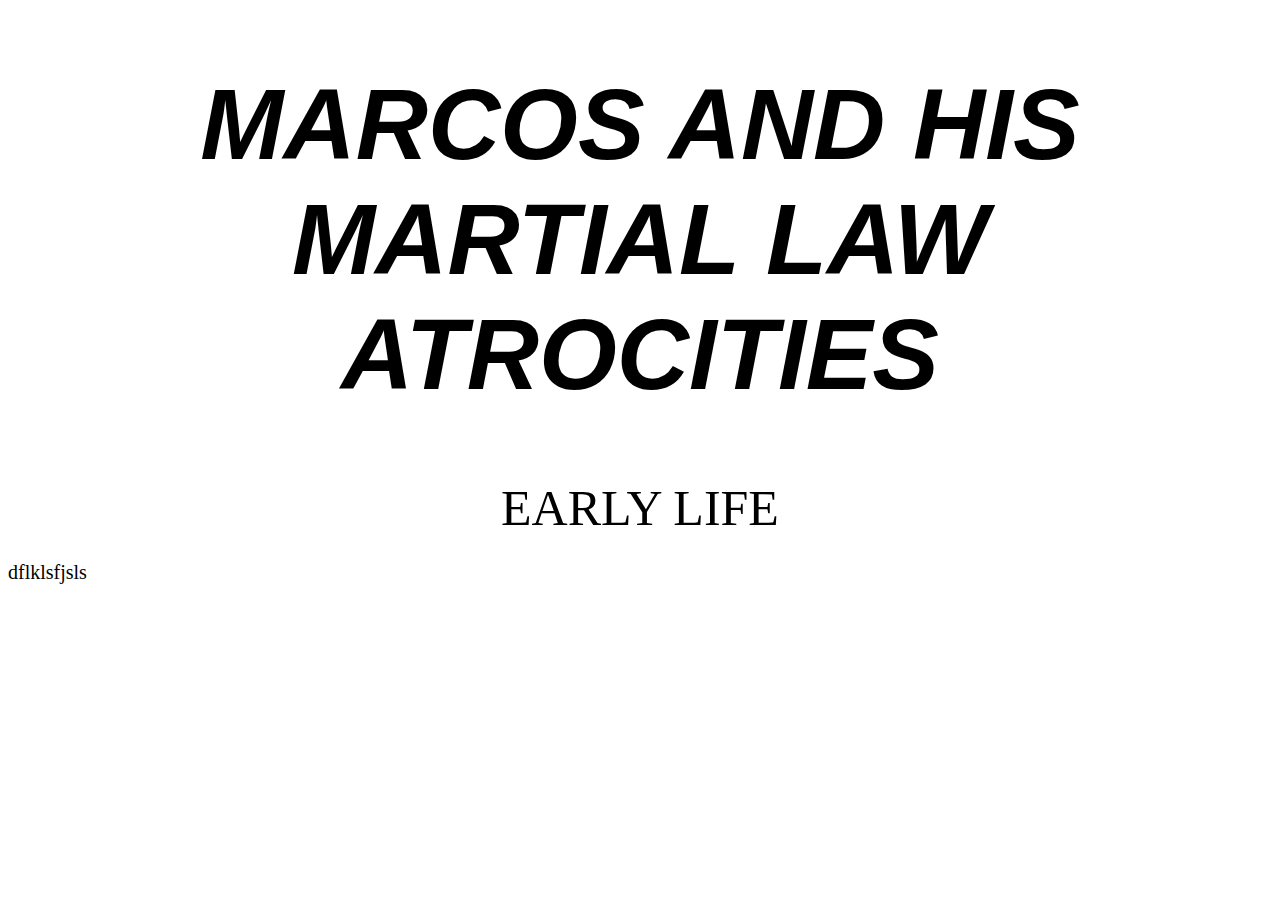
==== biography.html @ 8b1a9cfc "Add files via upload" ====
<!DOCTYPE html>
<html>
	<head>
	<style>
		body {
			background: url(18280204_1326078614096218_828407430_n.jpg) no-repeat;
			background-size: 100%;
			text-align: center;
			font-size: 50px;
		}
		h1 {
			font-family: "verdana", sans-serif;
			left: 25%;
			text-transform: uppercase;
			font-style: italic;
		}
		p {
			font-size: 20px;
			text-align:left;
			text-align:justify;
			color:black;
			line-height: 30px;
	
		}
	</style>
		<title></title>
	</head>
	<body>
		<h1> Marcos and his Martial Law Atrocities </h1>
		EARLY LIFE
			<p> dflklsfjsls </p>
	</body>
</html>
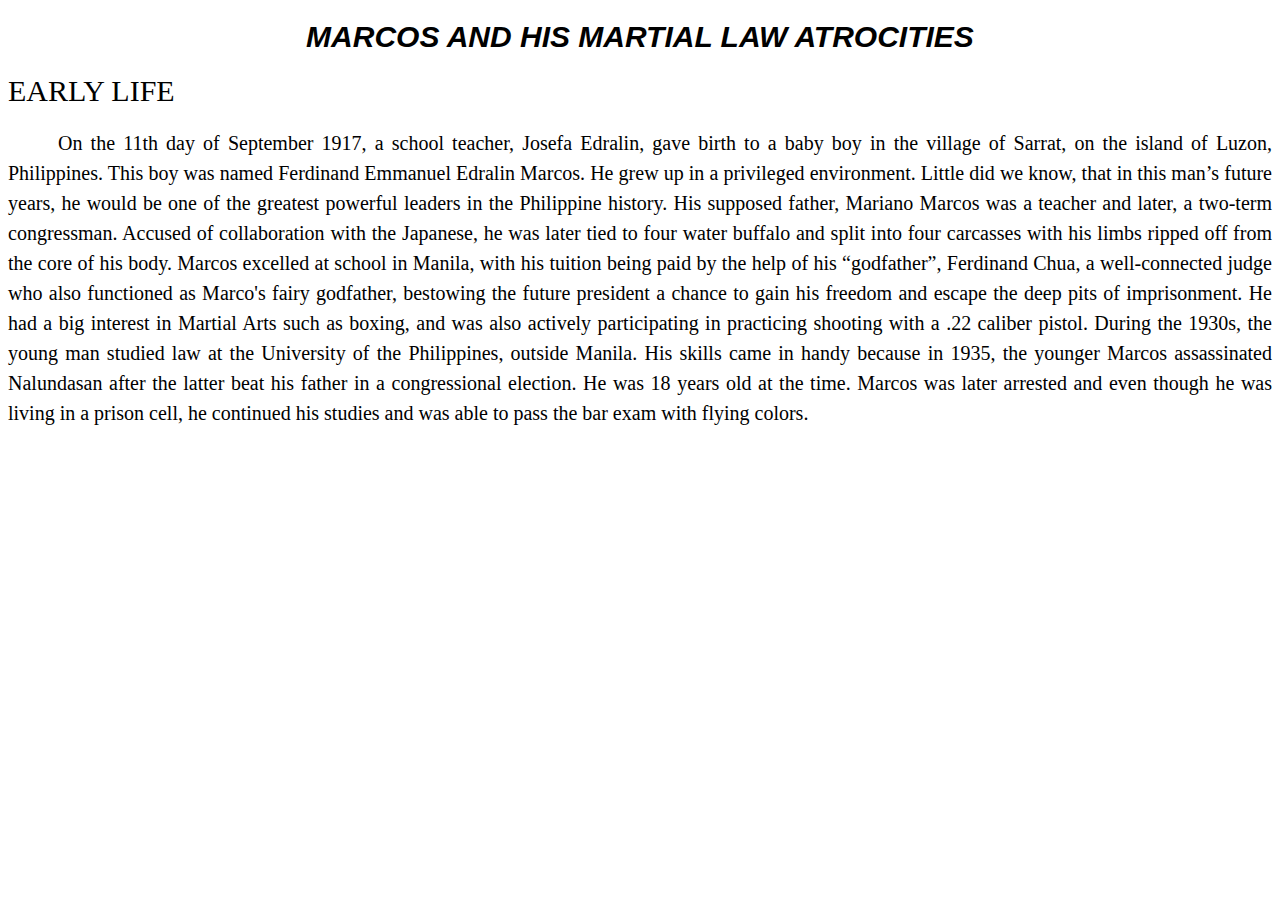
==== commit c31e676c: "Update biography.html" ====
--- a/biography.html
+++ b/biography.html
@@ -5,19 +5,24 @@
 		body {
 			background: url(18280204_1326078614096218_828407430_n.jpg) no-repeat;
 			background-size: 100%;
-			text-align: center;
-			font-size: 50px;
+		}
+		.titles {
+			text-align: left;
+			font-size: 30px;
 		}
 		h1 {
 			font-family: "verdana", sans-serif;
 			left: 25%;
 			text-transform: uppercase;
+			text-align: center;
 			font-style: italic;
+			font-size: 30px;
 		}
 		p {
 			font-size: 20px;
 			text-align:left;
 			text-align:justify;
+			text-indent: 50px;
 			color:black;
 			line-height: 30px;
 	
@@ -27,7 +32,10 @@
 	</head>
 	<body>
 		<h1> Marcos and his Martial Law Atrocities </h1>
-		EARLY LIFE
-			<p> dflklsfjsls </p>
+		<div class="titles"> EARLY LIFE </div>
+			<p> On the 11th day of September 1917, a school teacher, Josefa Edralin, gave birth to a baby boy in the village of Sarrat, on the island of Luzon, Philippines. This boy was named Ferdinand Emmanuel Edralin Marcos. He grew up in a privileged environment. Little did we know, that in this man’s future years, he would be one of the greatest powerful leaders in the Philippine history. 
+				His supposed father, Mariano Marcos was a teacher and later, a two-term congressman. Accused of collaboration with the Japanese, he was later tied to four water buffalo and split into four carcasses with his limbs ripped off from the core of his body. 
+				Marcos excelled at school in Manila, with his tuition being paid by the help of his “godfather”, Ferdinand Chua, a well-connected judge who also functioned as Marco's fairy godfather, bestowing the future president a chance to gain his freedom and escape the deep pits of imprisonment. He had a big interest in Martial Arts such as boxing, and was also actively participating in practicing shooting with a .22 caliber pistol. During the 1930s, the young man studied law at the University of the Philippines, outside Manila. His skills came in handy because in 1935, the younger Marcos assassinated Nalundasan after the latter beat his father in a congressional election. He was 18 years old at the time. Marcos was later arrested and even though he was living in a prison cell, he continued his studies and was able to pass the bar exam with flying colors.
+			</p>
 	</body>
 </html>
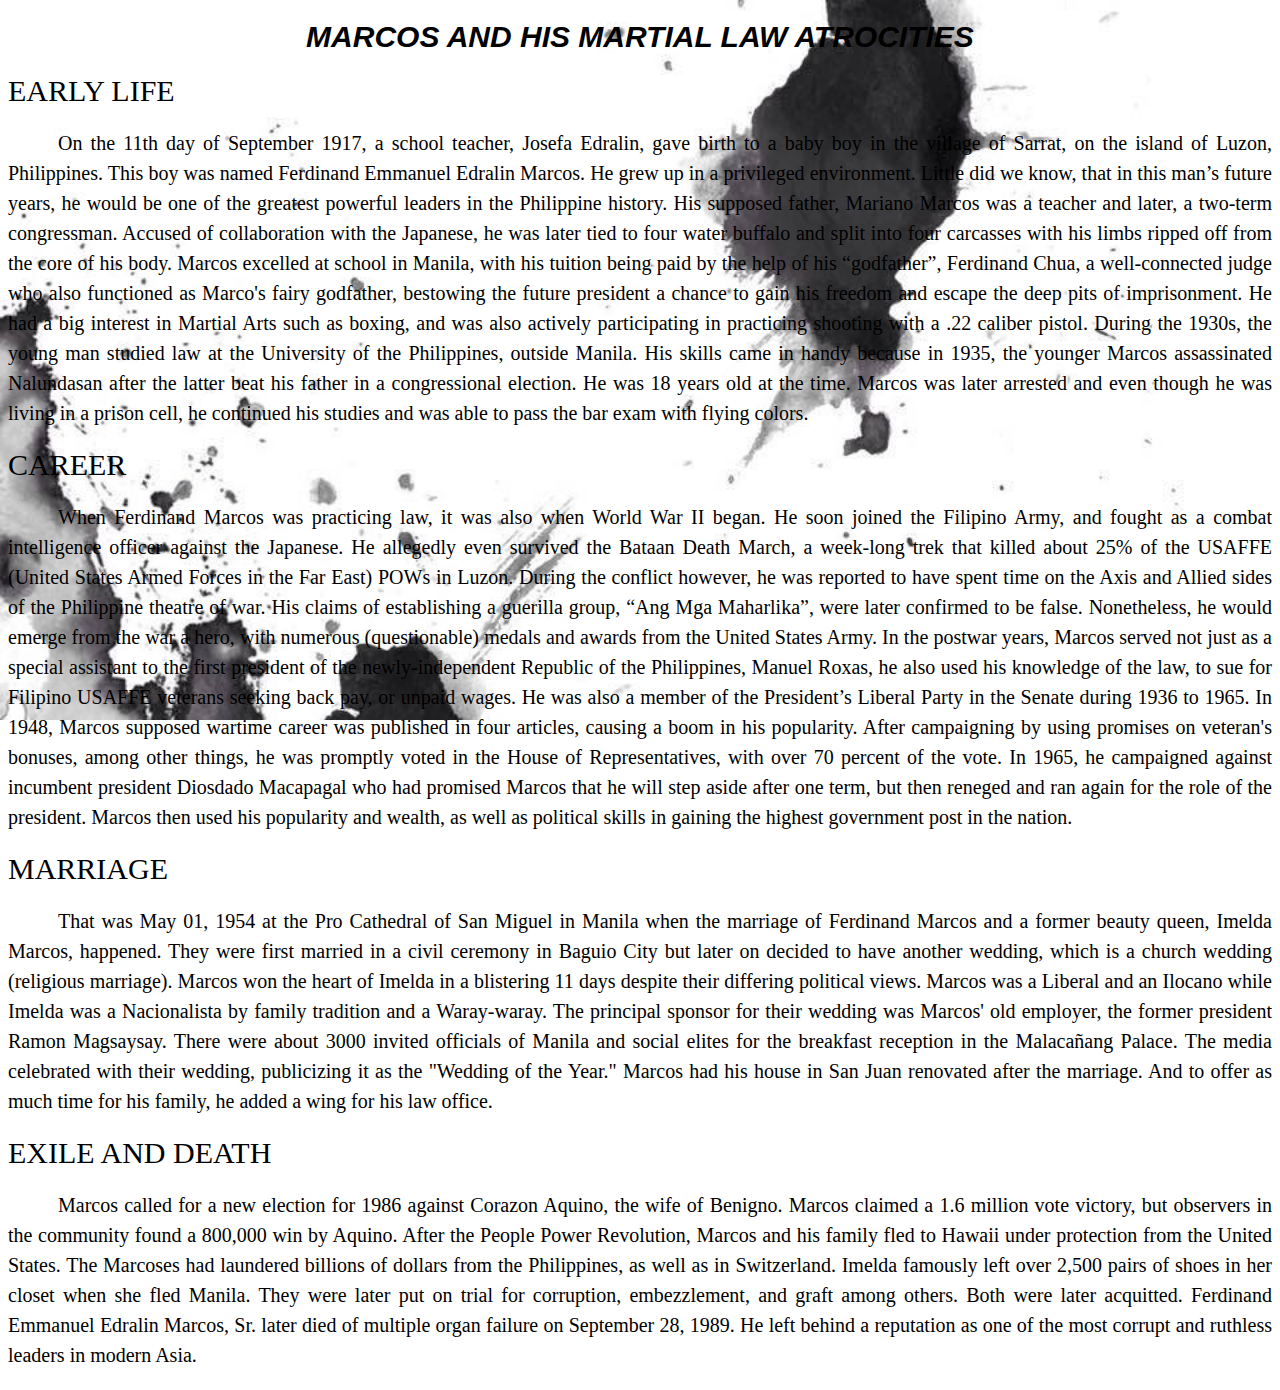
==== commit 5f998954: "Update biography.html" ====
--- a/biography.html
+++ b/biography.html
@@ -1,6 +1,7 @@
 <!DOCTYPE html>
 <html>
 	<head>
+		<meta charset="utf-8">
 	<style>
 		body {
 			background: url(18280204_1326078614096218_828407430_n.jpg) no-repeat;
@@ -37,5 +38,21 @@
 				His supposed father, Mariano Marcos was a teacher and later, a two-term congressman. Accused of collaboration with the Japanese, he was later tied to four water buffalo and split into four carcasses with his limbs ripped off from the core of his body. 
 				Marcos excelled at school in Manila, with his tuition being paid by the help of his “godfather”, Ferdinand Chua, a well-connected judge who also functioned as Marco's fairy godfather, bestowing the future president a chance to gain his freedom and escape the deep pits of imprisonment. He had a big interest in Martial Arts such as boxing, and was also actively participating in practicing shooting with a .22 caliber pistol. During the 1930s, the young man studied law at the University of the Philippines, outside Manila. His skills came in handy because in 1935, the younger Marcos assassinated Nalundasan after the latter beat his father in a congressional election. He was 18 years old at the time. Marcos was later arrested and even though he was living in a prison cell, he continued his studies and was able to pass the bar exam with flying colors.
 			</p>
+		<div class="titles"> CAREER </div>
+			<p> When Ferdinand Marcos was practicing law, it was also when World War II began. He soon joined the Filipino Army, and fought as a combat intelligence officer against the Japanese. He allegedly even survived the Bataan Death March, a week-long trek that killed about 25% of the USAFFE (United States Armed Forces in the Far East) POWs in Luzon.
+				During the conflict however, he was reported to have spent time on the Axis and Allied sides of the Philippine theatre of war. His claims of establishing a guerilla group, “Ang Mga Maharlika”, were later confirmed to be false. Nonetheless, he would emerge from the war a hero, with numerous (questionable) medals and awards from the United States Army.
+				In the postwar years, Marcos served not just as a special assistant to the first president of the newly-independent Republic of the Philippines, Manuel Roxas, he also used his knowledge of the law, to sue for Filipino USAFFE veterans seeking back pay, or unpaid wages. He was also a member of the President’s Liberal Party in the Senate during 1936 to 1965. In 1948, Marcos supposed wartime career was published in four articles, causing a boom in his popularity. After campaigning by using promises on veteran's bonuses, among other things, he was promptly voted in the House of Representatives, with over 70 percent of the vote.
+				In 1965, he campaigned against incumbent president Diosdado Macapagal who had promised Marcos that he will step aside after one term, but then reneged and ran again for the role of the president. Marcos then used his popularity and wealth, as well as political skills in gaining the highest government post in the nation.
+			</p>
+		<div class="titles"> MARRIAGE </div>
+			<p> That was May 01, 1954 at the Pro Cathedral of San Miguel in Manila when the marriage of Ferdinand Marcos and a former beauty queen, Imelda Marcos, happened. They were first married in a civil ceremony in Baguio City but later on decided to have another wedding, which is a church wedding (religious marriage).
+				Marcos won the heart of Imelda in a blistering 11 days despite their differing political views. Marcos was a Liberal and an Ilocano while Imelda was a Nacionalista by family tradition and a Waray-waray.
+				The principal sponsor for their wedding was Marcos' old employer, the former president Ramon Magsaysay. There were about 3000 invited officials of Manila and social elites for the breakfast reception in the Malacañang Palace.
+				The media celebrated with their wedding, publicizing it as the "Wedding of the Year." Marcos had his house in San Juan renovated after the marriage. And to offer as much time for his family, he added a wing for his law office.
+			</p>
+		<div class="titles"> EXILE AND DEATH </div>
+			<p> Marcos called for a new election for 1986 against Corazon Aquino, the wife of Benigno. Marcos claimed a 1.6 million vote victory, but observers in the community found a 800,000 win by Aquino. After the People Power Revolution, Marcos and his family fled to Hawaii under protection from the United States. The Marcoses had laundered billions of dollars from the Philippines, as well as in Switzerland. Imelda famously left over 2,500 pairs of shoes in her closet when she fled Manila. They were later put on trial for corruption, embezzlement, and graft among others. Both were later acquitted.
+				Ferdinand Emmanuel Edralin Marcos, Sr. later died of multiple organ failure on September 28, 1989. He left behind a reputation as one of the most corrupt and ruthless leaders in modern Asia.
+			</p>
 	</body>
 </html>
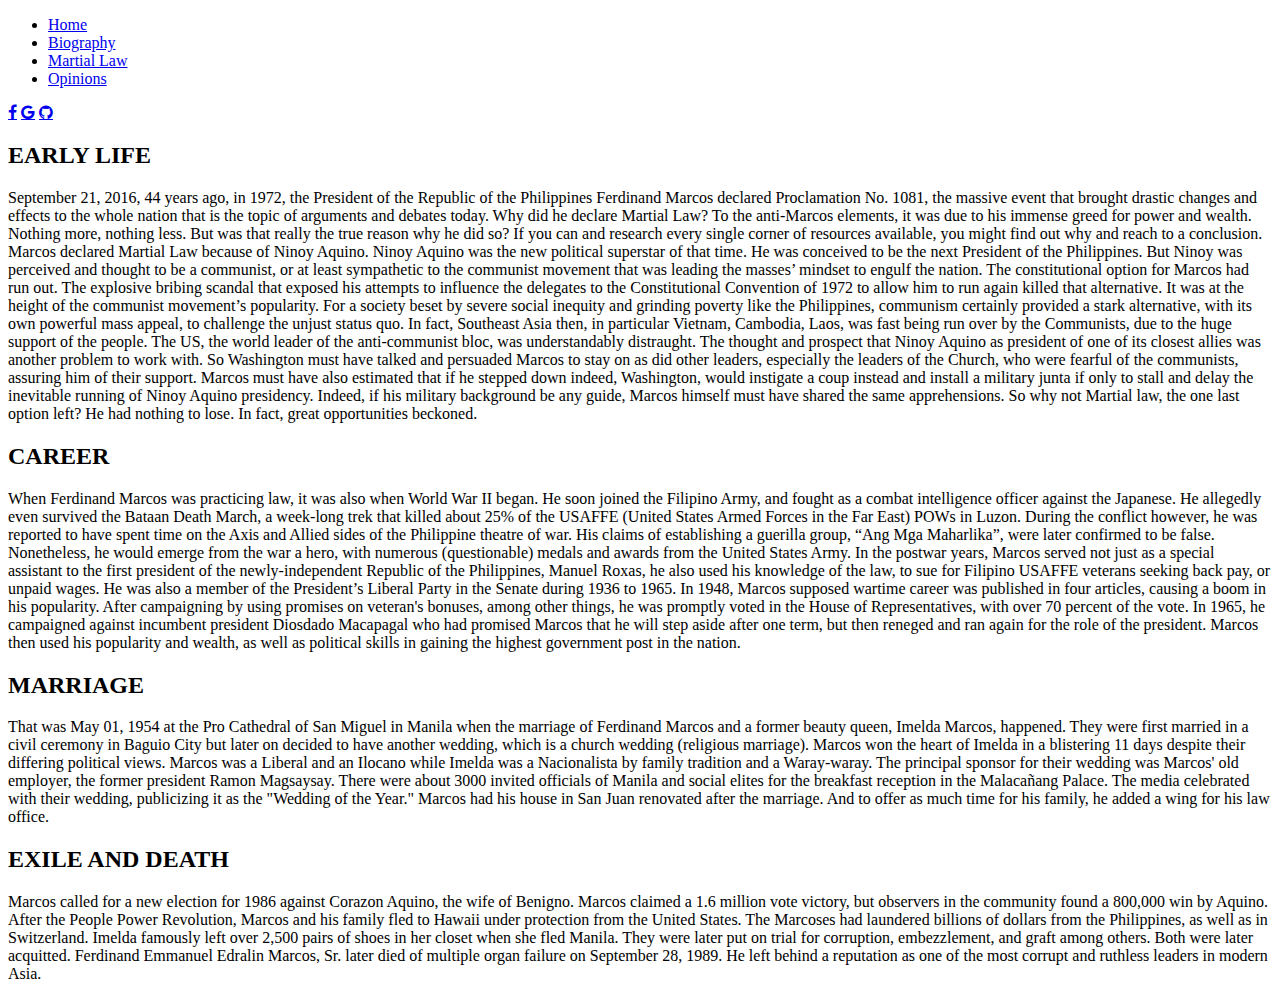
==== commit d80b75f7: "Update biography.html" ====
--- a/biography.html
+++ b/biography.html
@@ -1,58 +1,55 @@
 <!DOCTYPE html>
 <html>
 	<head>
+		<link rel="stylesheet" href="index.css">
+		<link rel="shortcut icon" href="marcos.gif">
+		<link rel="Stylesheet" href="https://cdnjs.cloudflare.com/ajax/libs/font-awesome/4.7.0/css/font-awesome.min.css">
 		<meta charset="utf-8">
-	<style>
-		body {
-			background: url(18280204_1326078614096218_828407430_n.jpg) no-repeat;
-			background-size: 100%;
-		}
-		.titles {
-			text-align: left;
-			font-size: 30px;
-		}
-		h1 {
-			font-family: "verdana", sans-serif;
-			left: 25%;
-			text-transform: uppercase;
-			text-align: center;
-			font-style: italic;
-			font-size: 30px;
-		}
-		p {
-			font-size: 20px;
-			text-align:left;
-			text-align:justify;
-			text-indent: 50px;
-			color:black;
-			line-height: 30px;
-	
-		}
-	</style>
-		<title></title>
+		<title>Biography</title>
 	</head>
 	<body>
-		<h1> Marcos and his Martial Law Atrocities </h1>
-		<div class="titles"> EARLY LIFE </div>
-			<p> On the 11th day of September 1917, a school teacher, Josefa Edralin, gave birth to a baby boy in the village of Sarrat, on the island of Luzon, Philippines. This boy was named Ferdinand Emmanuel Edralin Marcos. He grew up in a privileged environment. Little did we know, that in this man’s future years, he would be one of the greatest powerful leaders in the Philippine history. 
-				His supposed father, Mariano Marcos was a teacher and later, a two-term congressman. Accused of collaboration with the Japanese, he was later tied to four water buffalo and split into four carcasses with his limbs ripped off from the core of his body. 
-				Marcos excelled at school in Manila, with his tuition being paid by the help of his “godfather”, Ferdinand Chua, a well-connected judge who also functioned as Marco's fairy godfather, bestowing the future president a chance to gain his freedom and escape the deep pits of imprisonment. He had a big interest in Martial Arts such as boxing, and was also actively participating in practicing shooting with a .22 caliber pistol. During the 1930s, the young man studied law at the University of the Philippines, outside Manila. His skills came in handy because in 1935, the younger Marcos assassinated Nalundasan after the latter beat his father in a congressional election. He was 18 years old at the time. Marcos was later arrested and even though he was living in a prison cell, he continued his studies and was able to pass the bar exam with flying colors.
+		<div id="subtopics">
+			<ul>
+				<li><a href="index.html" class="link">Home</a></li>
+				<li><a href="biography.html" class="link">Biography</a></li>
+				<li><a href="martiallaw.html" class="link">Martial Law</a></li>
+				<li><a href="opinions.html" class="link">Opinions</a></li>
+			</ul>
+			<a href="https://www.facebook.com" class="fa fa-facebook"></a>
+			<a href="https://www.google.com" class="fa fa-google"></a>
+			<a href="https://www.github.com" class="fa fa-github"></a>
+			<br>
+		</div>
+		<div id="content">
+			<h2 class="topic">EARLY LIFE</h2>
+			<p class="paragraph">September 21, 2016, 44 years ago, in 1972, the President of the Republic of the Philippines Ferdinand Marcos declared Proclamation No. 1081, the massive event that brought drastic changes and effects to the whole nation that is the topic of arguments and debates today.
+				Why did he declare Martial Law? To the anti-Marcos elements, it was due to his immense greed for power and wealth. Nothing more, nothing less. But was that really the true reason why he did so? If you can and research every single corner of resources available, you might find out why and reach to a conclusion. Marcos declared Martial Law because of Ninoy Aquino. Ninoy Aquino was the new political superstar of that time. He was conceived to be the next President of the Philippines. But Ninoy was perceived and thought to be a communist, or at least sympathetic to the communist movement that was leading the masses’ mindset to engulf the nation.
+				The constitutional option for Marcos had run out. The explosive bribing scandal that exposed his attempts to influence the delegates to the Constitutional Convention of 1972 to allow him to run again killed that alternative. It was at the height of the communist movement’s popularity. For a society beset by severe social inequity and grinding poverty like the Philippines, communism certainly provided a stark alternative, with its own powerful mass appeal, to challenge the unjust status quo. In fact, Southeast Asia then, in particular Vietnam, Cambodia, Laos, was fast being run over by the Communists, due to the huge support of the people. The US, the world leader of the anti-communist bloc, was understandably distraught. The thought and prospect that Ninoy Aquino as president of one of its closest allies was another problem to work with. So Washington must have talked and persuaded Marcos to stay on as did other leaders, especially the leaders of the Church, who were fearful of the communists, assuring him of their support. Marcos must have also estimated that if he stepped down indeed, Washington, would instigate a coup instead and install a military junta if only to stall and delay the inevitable running of Ninoy Aquino presidency. Indeed, if his military background be any guide, Marcos himself must have shared the same apprehensions.
+				So why not Martial law, the one last option left? He had nothing to lose. In fact, great opportunities beckoned.
 			</p>
-		<div class="titles"> CAREER </div>
-			<p> When Ferdinand Marcos was practicing law, it was also when World War II began. He soon joined the Filipino Army, and fought as a combat intelligence officer against the Japanese. He allegedly even survived the Bataan Death March, a week-long trek that killed about 25% of the USAFFE (United States Armed Forces in the Far East) POWs in Luzon.
+		</div>
+		<div id="content">
+			<h2 class="topic">CAREER</h2>
+			<p class="paragraph">When Ferdinand Marcos was practicing law, it was also when World War II began. He soon joined the Filipino Army, and fought as a combat intelligence officer against the Japanese. He allegedly even survived the Bataan Death March, a week-long trek that killed about 25% of the USAFFE (United States Armed Forces in the Far East) POWs in Luzon.
 				During the conflict however, he was reported to have spent time on the Axis and Allied sides of the Philippine theatre of war. His claims of establishing a guerilla group, “Ang Mga Maharlika”, were later confirmed to be false. Nonetheless, he would emerge from the war a hero, with numerous (questionable) medals and awards from the United States Army.
 				In the postwar years, Marcos served not just as a special assistant to the first president of the newly-independent Republic of the Philippines, Manuel Roxas, he also used his knowledge of the law, to sue for Filipino USAFFE veterans seeking back pay, or unpaid wages. He was also a member of the President’s Liberal Party in the Senate during 1936 to 1965. In 1948, Marcos supposed wartime career was published in four articles, causing a boom in his popularity. After campaigning by using promises on veteran's bonuses, among other things, he was promptly voted in the House of Representatives, with over 70 percent of the vote.
 				In 1965, he campaigned against incumbent president Diosdado Macapagal who had promised Marcos that he will step aside after one term, but then reneged and ran again for the role of the president. Marcos then used his popularity and wealth, as well as political skills in gaining the highest government post in the nation.
 			</p>
-		<div class="titles"> MARRIAGE </div>
-			<p> That was May 01, 1954 at the Pro Cathedral of San Miguel in Manila when the marriage of Ferdinand Marcos and a former beauty queen, Imelda Marcos, happened. They were first married in a civil ceremony in Baguio City but later on decided to have another wedding, which is a church wedding (religious marriage).
+		</div>
+		<div id="content">
+			<h2 class="topic">MARRIAGE</h2>
+			<p class="paragraph">That was May 01, 1954 at the Pro Cathedral of San Miguel in Manila when the marriage of Ferdinand Marcos and a former beauty queen, Imelda Marcos, happened. They were first married in a civil ceremony in Baguio City but later on decided to have another wedding, which is a church wedding (religious marriage).
 				Marcos won the heart of Imelda in a blistering 11 days despite their differing political views. Marcos was a Liberal and an Ilocano while Imelda was a Nacionalista by family tradition and a Waray-waray.
 				The principal sponsor for their wedding was Marcos' old employer, the former president Ramon Magsaysay. There were about 3000 invited officials of Manila and social elites for the breakfast reception in the Malacañang Palace.
 				The media celebrated with their wedding, publicizing it as the "Wedding of the Year." Marcos had his house in San Juan renovated after the marriage. And to offer as much time for his family, he added a wing for his law office.
 			</p>
-		<div class="titles"> EXILE AND DEATH </div>
-			<p> Marcos called for a new election for 1986 against Corazon Aquino, the wife of Benigno. Marcos claimed a 1.6 million vote victory, but observers in the community found a 800,000 win by Aquino. After the People Power Revolution, Marcos and his family fled to Hawaii under protection from the United States. The Marcoses had laundered billions of dollars from the Philippines, as well as in Switzerland. Imelda famously left over 2,500 pairs of shoes in her closet when she fled Manila. They were later put on trial for corruption, embezzlement, and graft among others. Both were later acquitted.
+		</div>
+		<div id="content">
+			<h2 class="topic">EXILE AND DEATH</h2>
+			<p class="paragraph">Marcos called for a new election for 1986 against Corazon Aquino, the wife of Benigno. Marcos claimed a 1.6 million vote victory, but observers in the community found a 800,000 win by Aquino. After the People Power Revolution, Marcos and his family fled to Hawaii under protection from the United States. The Marcoses had laundered billions of dollars from the Philippines, as well as in Switzerland. Imelda famously left over 2,500 pairs of shoes in her closet when she fled Manila. They were later put on trial for corruption, embezzlement, and graft among others. Both were later acquitted.
 				Ferdinand Emmanuel Edralin Marcos, Sr. later died of multiple organ failure on September 28, 1989. He left behind a reputation as one of the most corrupt and ruthless leaders in modern Asia.
 			</p>
+		</div>
 	</body>
 </html>
+
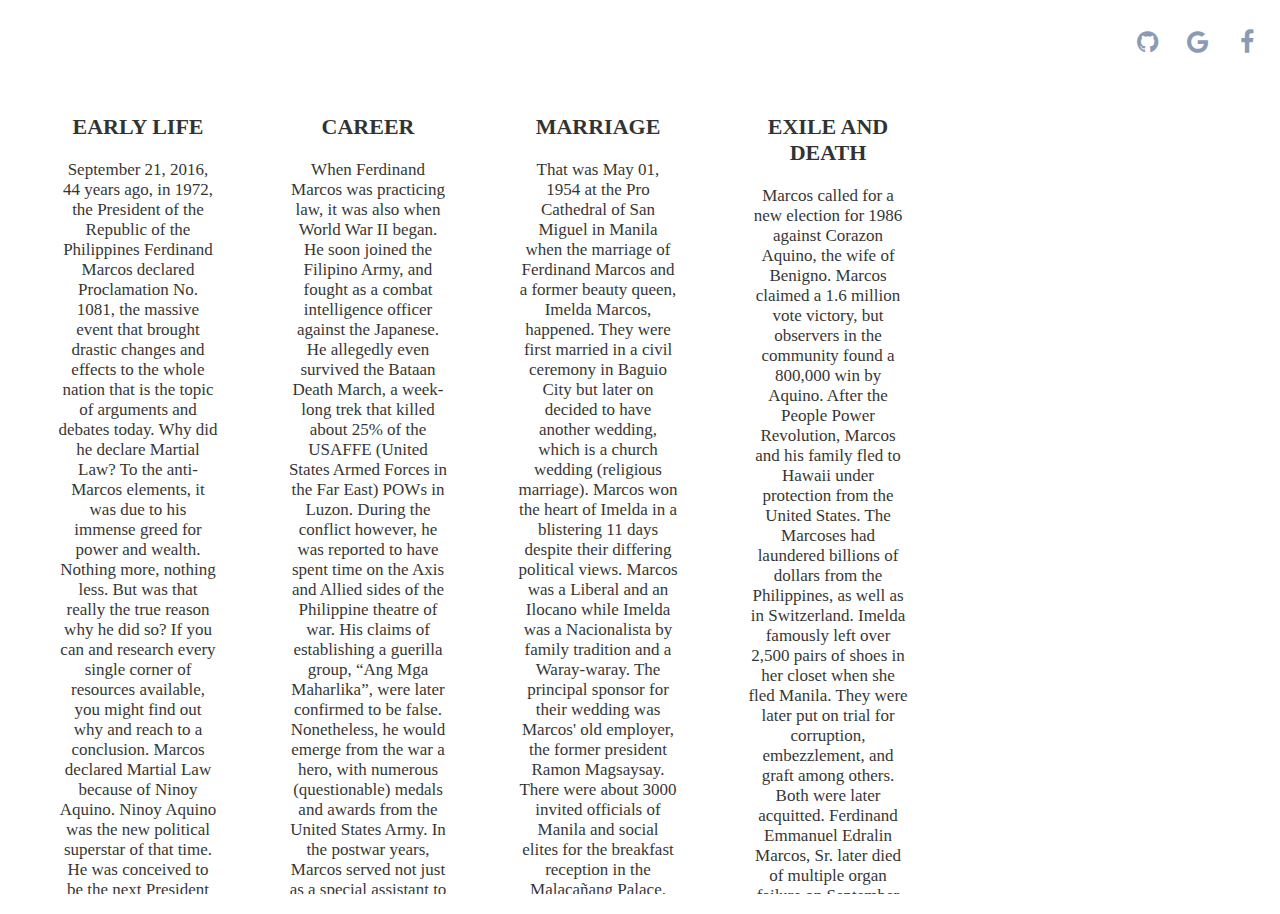
==== commit c754082b: "Update biography.html" ====
--- a/biography.html
+++ b/biography.html
@@ -21,33 +21,41 @@
 			<br>
 		</div>
 		<div id="content">
+			<div class="margin">
 			<h2 class="topic">EARLY LIFE</h2>
 			<p class="paragraph">September 21, 2016, 44 years ago, in 1972, the President of the Republic of the Philippines Ferdinand Marcos declared Proclamation No. 1081, the massive event that brought drastic changes and effects to the whole nation that is the topic of arguments and debates today.
 				Why did he declare Martial Law? To the anti-Marcos elements, it was due to his immense greed for power and wealth. Nothing more, nothing less. But was that really the true reason why he did so? If you can and research every single corner of resources available, you might find out why and reach to a conclusion. Marcos declared Martial Law because of Ninoy Aquino. Ninoy Aquino was the new political superstar of that time. He was conceived to be the next President of the Philippines. But Ninoy was perceived and thought to be a communist, or at least sympathetic to the communist movement that was leading the masses’ mindset to engulf the nation.
 				The constitutional option for Marcos had run out. The explosive bribing scandal that exposed his attempts to influence the delegates to the Constitutional Convention of 1972 to allow him to run again killed that alternative. It was at the height of the communist movement’s popularity. For a society beset by severe social inequity and grinding poverty like the Philippines, communism certainly provided a stark alternative, with its own powerful mass appeal, to challenge the unjust status quo. In fact, Southeast Asia then, in particular Vietnam, Cambodia, Laos, was fast being run over by the Communists, due to the huge support of the people. The US, the world leader of the anti-communist bloc, was understandably distraught. The thought and prospect that Ninoy Aquino as president of one of its closest allies was another problem to work with. So Washington must have talked and persuaded Marcos to stay on as did other leaders, especially the leaders of the Church, who were fearful of the communists, assuring him of their support. Marcos must have also estimated that if he stepped down indeed, Washington, would instigate a coup instead and install a military junta if only to stall and delay the inevitable running of Ninoy Aquino presidency. Indeed, if his military background be any guide, Marcos himself must have shared the same apprehensions.
 				So why not Martial law, the one last option left? He had nothing to lose. In fact, great opportunities beckoned.
+			</div>
 			</p>
 		</div>
 		<div id="content">
+			<div class="margin">
 			<h2 class="topic">CAREER</h2>
 			<p class="paragraph">When Ferdinand Marcos was practicing law, it was also when World War II began. He soon joined the Filipino Army, and fought as a combat intelligence officer against the Japanese. He allegedly even survived the Bataan Death March, a week-long trek that killed about 25% of the USAFFE (United States Armed Forces in the Far East) POWs in Luzon.
 				During the conflict however, he was reported to have spent time on the Axis and Allied sides of the Philippine theatre of war. His claims of establishing a guerilla group, “Ang Mga Maharlika”, were later confirmed to be false. Nonetheless, he would emerge from the war a hero, with numerous (questionable) medals and awards from the United States Army.
 				In the postwar years, Marcos served not just as a special assistant to the first president of the newly-independent Republic of the Philippines, Manuel Roxas, he also used his knowledge of the law, to sue for Filipino USAFFE veterans seeking back pay, or unpaid wages. He was also a member of the President’s Liberal Party in the Senate during 1936 to 1965. In 1948, Marcos supposed wartime career was published in four articles, causing a boom in his popularity. After campaigning by using promises on veteran's bonuses, among other things, he was promptly voted in the House of Representatives, with over 70 percent of the vote.
 				In 1965, he campaigned against incumbent president Diosdado Macapagal who had promised Marcos that he will step aside after one term, but then reneged and ran again for the role of the president. Marcos then used his popularity and wealth, as well as political skills in gaining the highest government post in the nation.
+			</div>
 			</p>
 		</div>
 		<div id="content">
+			<div class="margin">
 			<h2 class="topic">MARRIAGE</h2>
 			<p class="paragraph">That was May 01, 1954 at the Pro Cathedral of San Miguel in Manila when the marriage of Ferdinand Marcos and a former beauty queen, Imelda Marcos, happened. They were first married in a civil ceremony in Baguio City but later on decided to have another wedding, which is a church wedding (religious marriage).
 				Marcos won the heart of Imelda in a blistering 11 days despite their differing political views. Marcos was a Liberal and an Ilocano while Imelda was a Nacionalista by family tradition and a Waray-waray.
 				The principal sponsor for their wedding was Marcos' old employer, the former president Ramon Magsaysay. There were about 3000 invited officials of Manila and social elites for the breakfast reception in the Malacañang Palace.
 				The media celebrated with their wedding, publicizing it as the "Wedding of the Year." Marcos had his house in San Juan renovated after the marriage. And to offer as much time for his family, he added a wing for his law office.
+			</div>
 			</p>
 		</div>
 		<div id="content">
+			<div class="margin">
 			<h2 class="topic">EXILE AND DEATH</h2>
 			<p class="paragraph">Marcos called for a new election for 1986 against Corazon Aquino, the wife of Benigno. Marcos claimed a 1.6 million vote victory, but observers in the community found a 800,000 win by Aquino. After the People Power Revolution, Marcos and his family fled to Hawaii under protection from the United States. The Marcoses had laundered billions of dollars from the Philippines, as well as in Switzerland. Imelda famously left over 2,500 pairs of shoes in her closet when she fled Manila. They were later put on trial for corruption, embezzlement, and graft among others. Both were later acquitted.
 				Ferdinand Emmanuel Edralin Marcos, Sr. later died of multiple organ failure on September 28, 1989. He left behind a reputation as one of the most corrupt and ruthless leaders in modern Asia.
+			</div>
 			</p>
 		</div>
 	</body>
--- a/index.css
+++ b/index.css
@@ -0,0 +1,318 @@
+body {
+	background: url(collage.png) no-repeat fixed;
+	background-size: 120%;
+}
+#subtopics {
+	margin-top: -10px;
+	margin-bottom: 50px;
+	width: 100%;
+	font-family: "Courier New", monospace;
+	font-size: 25px;
+}
+ul {
+	list-style-type: none;
+	
+}
+li {
+	float: left;
+	margin-left: 20px;
+}
+.link {
+	display: block;
+	background-color: none;
+	color: white;
+	text-align: center;
+	padding: 14px 14px;
+	text-decoration: none;
+}
+.link:hover {
+	background-color: white;
+	color: #2478ef;
+	text-decoration: none;
+}
+.fa {
+	opacity: 0.6;
+	padding: 10px;
+	width: 20px;
+	height: 20px;
+	text-align: center;
+	text-decoration: none;
+	margin: 5px 5px;
+	background: white;
+	color: #3e5984;
+	border-radius: 50%;
+	float: right;
+}	
+.fa:hover { 
+	opacity: 0.7;
+	background: #3e5984;
+	color: white;
+}
+#title {
+	display: block;
+	color: white;
+	text-align: center;
+}
+.title1 {
+	font-family: "Arial Unicode MS";
+	font-size: 140px;
+	text-transform: uppercase;
+	margin-top: 13%;
+	margin-bottom: 20px;
+}	
+.title2 {
+	font-family: "Courier New", monospace;
+	font-size: 30px;
+	margin-top: -30px;
+}
+.sub {
+	text-transform: uppercase;
+	font-family: "Courier New", monospace;
+	font-size: 18px;
+	margin-top: 300px;
+}
+#sections1 {
+	opacity: 0.7;
+	width: 275px;
+	height: 275px;
+	text-align: center;
+	text-decoration: none;
+	background: url(photo.png) white center no-repeat;
+	background-size: 125px;
+	color: #3e5984;
+	border-radius: 50%;
+	float: right;
+	margin-top: -170px;	
+}	
+#sections2 {
+	opacity: 0.7;
+	width: 275px;
+	height: 275px;
+	text-align: center;
+	text-decoration: none;
+	background: url(news.png) white center no-repeat;
+	background-size: 125px;
+	color: #3e5984;
+	border-radius: 50%;
+	float: left;
+	margin-top: -170px;
+}	
+#sections1:hover { 
+	opacity: 0.8;
+	background: url(gallery-icon.png) #3e5984 center no-repeat;
+	background-size: 125px;
+	color: white;
+}
+#sections2:hover { 
+	opacity: 0.8;
+	color: white;
+	background: url(newss.png) #3e5984 center no-repeat;
+	background-size: 125px;
+}
+.author2 {
+	opacity: 0.8; 
+	color: white;
+	text-align: center;
+	background: black;
+	width: 60%;
+	height: 23px;
+	font-family: "Courier New", monospace;
+	font-size: 20px;
+	text-transfrom: lowercase;
+	float: left;
+}
+#members {
+	width: 60%;
+	text-align: center;
+	margin: 120px 0px 40px 0px;
+	display: block;
+}
+.members {
+	background-color: white;
+	margin-right: 30px;
+	margin-bottom: 120px;
+	padding: 5px;
+	width: 150px;
+	height: 150px;
+	text-decoration: none;
+	border-radius: 50%;
+}
+.tooltip {
+	position: relative;
+	display: inline-block;
+	border-bottom: 1px white;
+}
+
+.tooltip .tooltiptext {
+	visibility: hidden;
+	width: 250px;
+	background-color: white;
+	color: black;
+	text-align: center;
+	border-radius: 5px;
+	padding: 5px 0;
+	position: absolute;
+	z-index: 1;
+	top: 140px;
+	left: -25%;
+	font-family: "Courier New", monospace;
+	font-size: 18px;
+}
+.tooltip:hover .tooltiptext {
+	visibility: visible;
+}
+.tooltiptext > p {
+	margin: 5px;
+}
+.text {
+	font-size: 16px;
+}
+body {
+	font-family: 'Lucida Grande', 'Helvetica Neue', sans-serif;
+	font-size: 13px;
+}
+#comment_form {
+	margin-top: -600px;
+	float: right;
+	margin-right: 80px;
+}
+#comment_form input, #comment_form textarea {
+	border: 4px solid rgba(0,0,0,0.1);
+	padding: 8px 10px;
+	
+	-webkit-border-radius: 5px;
+	-moz-border-radius: 5px;
+	border-radius: 5px;
+	
+	outline: 0;
+}
+
+#comment_form textarea {
+	width: 450px;
+	height: 280px;
+}
+
+#comment_form input[type="submit"] {
+	cursor: pointer;
+	background: -webkit-linear-gradient(top, #efefef, #ddd);
+	background: -moz-linear-gradient(top, #efefef, #ddd);
+	background: -ms-linear-gradient(top, #efefef, #ddd);
+	background: -o-linear-gradient(top, #efefef, #ddd);
+	background: linear-gradient(top, #efefef, #ddd);
+	color: #333;
+	text-shadow: 0px 1px 1px rgba(255,255,255,1);
+	border: 1px solid #ccc;
+}
+
+#comment_form input[type="submit"]:hover {
+	background: -webkit-linear-gradient(top, #eee, #ccc);
+	background: -moz-linear-gradient(top, #eee, #ccc);
+	background: -ms-linear-gradient(top, #eee, #ccc);
+	background: -o-linear-gradient(top, #eee, #ccc);
+	background: linear-gradient(top, #eee, #ccc);
+	border: 1px solid #bbb;
+}
+
+#comment_form input[type="submit"]:active {
+	background: -webkit-linear-gradient(top, #ddd, #aaa);
+	background: -moz-linear-gradient(top, #ddd, #aaa);
+	background: -ms-linear-gradient(top, #ddd, #aaa);
+	background: -o-linear-gradient(top, #ddd, #aaa);
+	background: linear-gradient(top, #ddd, #aaa);	
+	border: 1px solid #999;
+}
+#titles {
+	overflow-y: scroll;
+	overflow-x; hidden;
+	text-align: justify;
+	text-justify: inter-word;
+	width: 45%;
+	height: 800px;
+	float: left;
+	margin-left: 30px;
+	background-color: white;
+	opacity: 0.8;
+	font-family: "Courier New", monospace;
+}
+.topic {
+	margin: 20px;
+	font-size: 22px;
+	text-transform: uppercase;
+}
+.paragraph {
+	margin: 0px 20px 20px 20px;
+	font-size: 17px;
+}
+#content {
+	overflow-y: scroll;
+	overflow-x; hidden;
+	text-align: justify;
+	text-justify: inter-word;
+	width: 200px;
+	height: 800px;
+	float: left;
+	margin-left: 30px;
+	background-color: white;
+	opacity: 0.8;
+	font-family: Roboto Condensed;
+	margin-bottom: 20px;
+}
+.article {
+	width: 300px;
+	font-family: Roboto Condensed;
+	background-color: white;
+	float: left;
+	margin-right: 20px;
+	padding-bottom: 20px;
+}
+.articletitle {
+	margin: 30px 0px 0px 10px;
+	font-size: 24px;
+}
+.articletext {
+	margin: 20px 0px 20px 10px;
+	font-size: 18px;
+}
+.button {
+	text-transform: uppercase;
+	margin-left: 85px;
+	margin-top: 20px;
+	background-color: #007acc;
+	color: white;
+	text-align: center;
+	padding: 5px 30px;
+	font-family: Roboto Condensed;
+	border-radius: 2px;
+	text-decoration: none;
+}
+.button:hover {
+	background-color: #004d80;
+}
+.img {
+	margin: 0px;
+	width: 300px;
+}
+.author {
+	color: #595959;
+	margin: 20px 0px 0px 10px;
+	font-size: 21px;
+}
+#full {
+	margin-right: 30px;
+	width: 300px;
+	float: left;
+}
+.gallery {
+	width: 270px;
+	margin: 12px 12px 40px 12px;
+}
+.full {
+	background-color: white;
+	width: 300px;
+	border-radius: 3px;
+	margin-bottom: 	30px;
+}
+.margin {
+	width: 100%;
+	text-align: center;
+}
